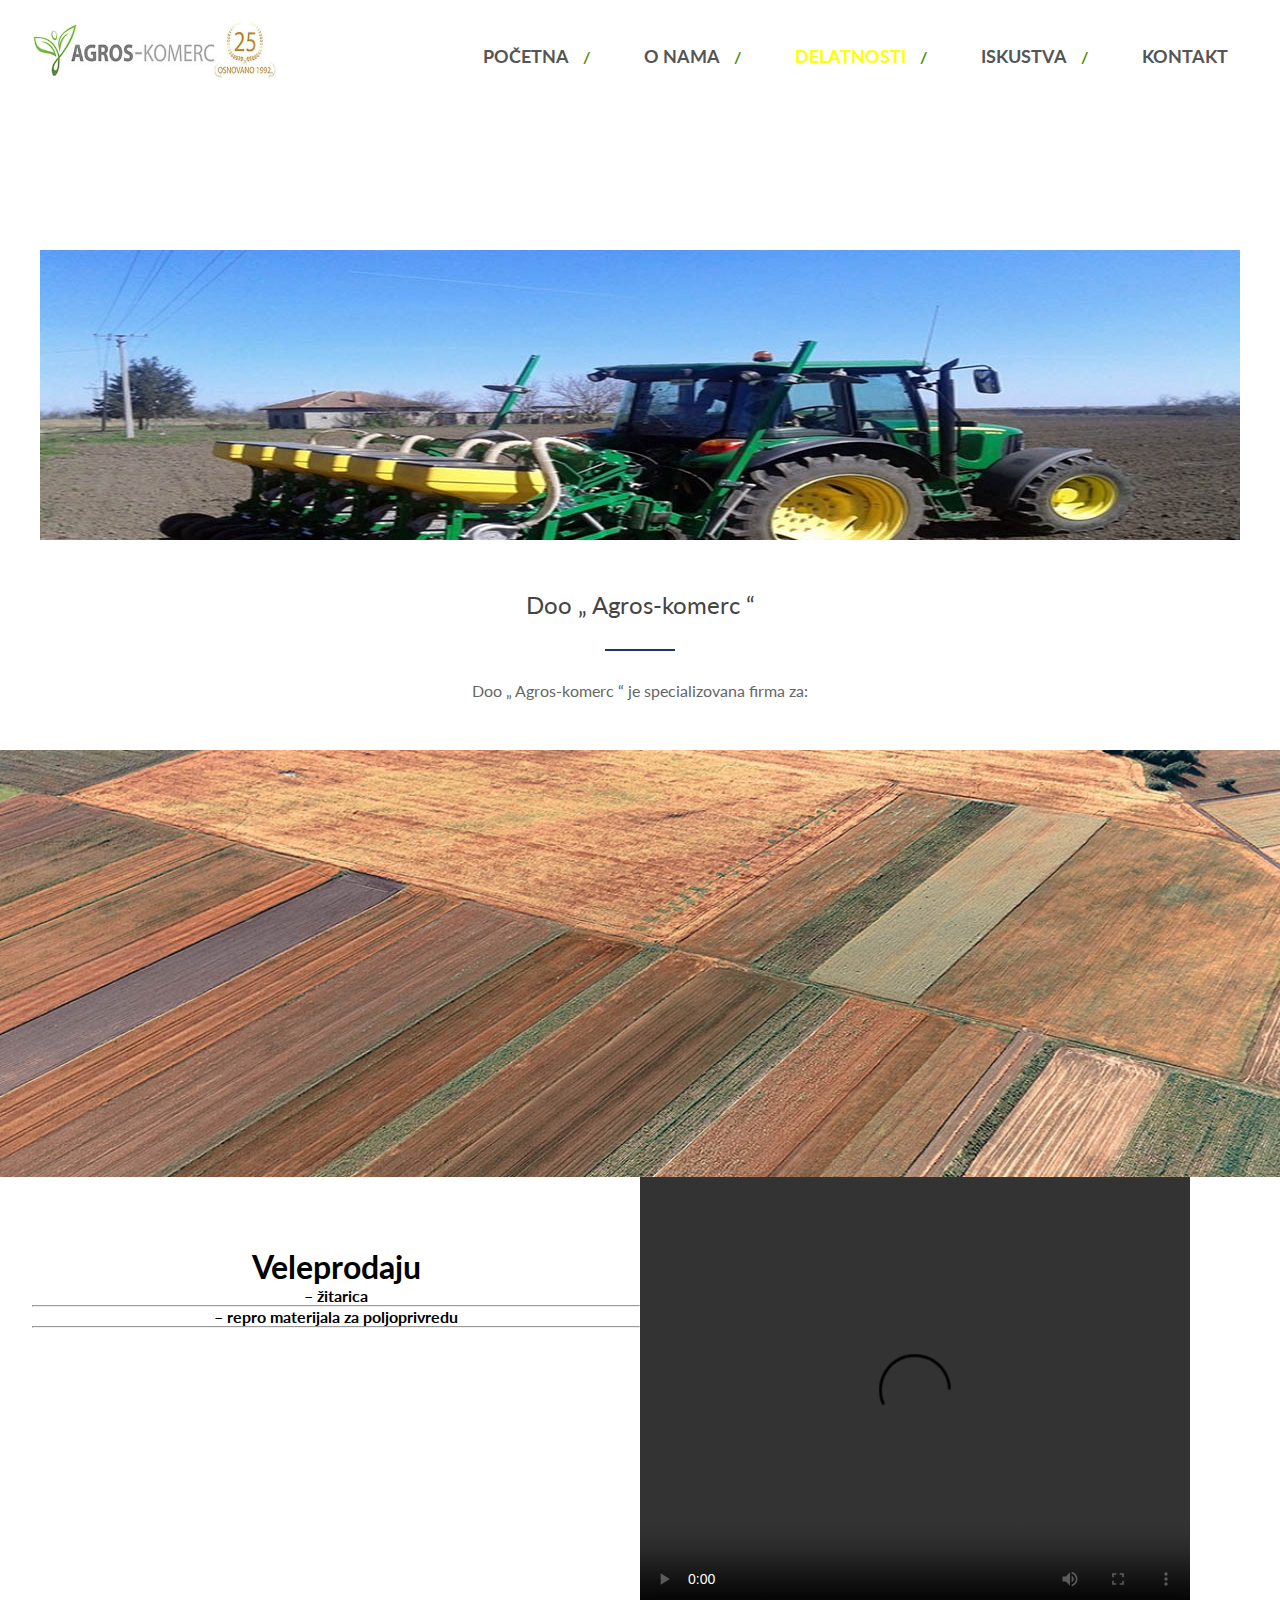
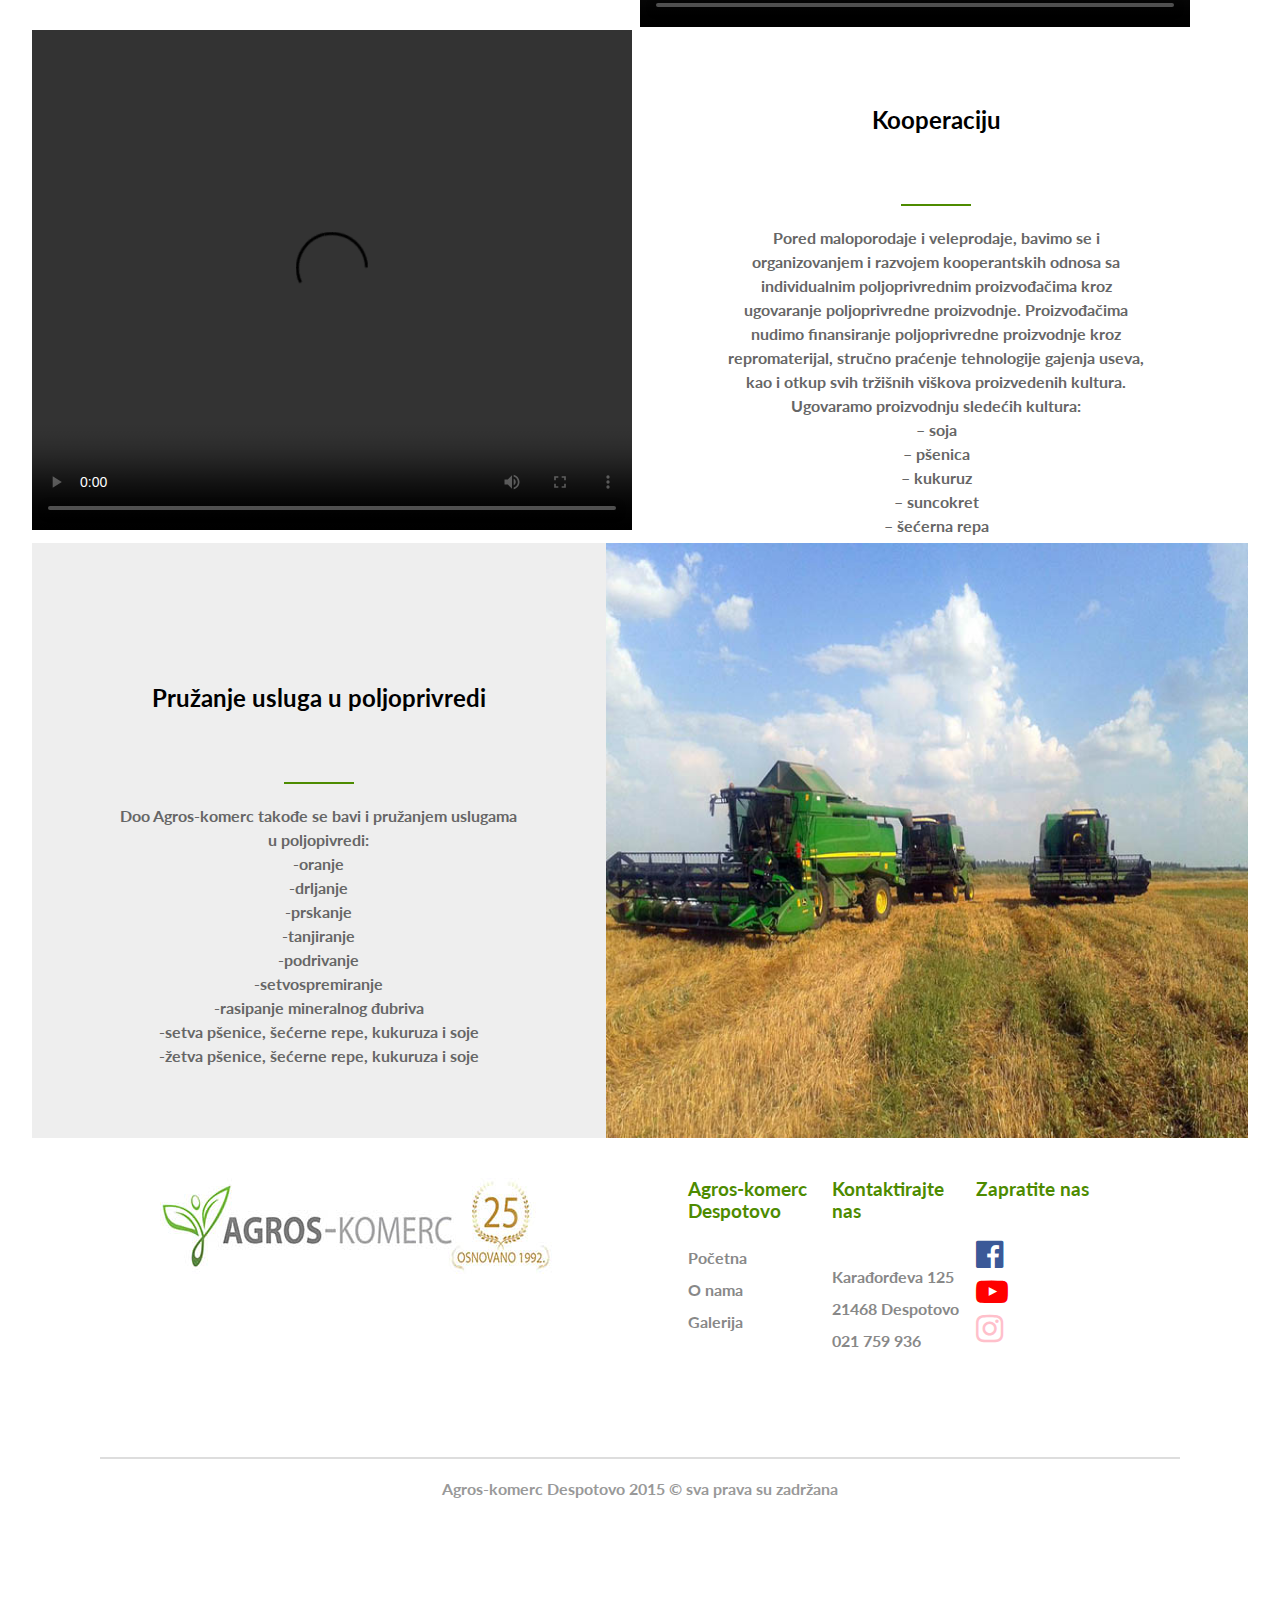
==== delatnost.html @ 93c8be32 "Add files via upload" ====
<!DOCTYPE html>
<html>
<head>
	
	<link rel="icon" type="image/x-icon" href="favicons/favicon.ico">
	<title>Agros-Komerc Delatnosti</title>
	<meta name="description" content="Društvo sa ograničenom odgovornošću „ Agros-komerc “ je poljoprivredno i trgovinsko preduzeće koje se bavi poljoprivrednom proizvodnjom i trgovinom na veliko i malo, kao i ugovaranjem i otkupom poljoprivrednih proizvoda. Sedište preduzeća je u Despotovu."/>
	<meta http-equiv="X-UA-Compatible" content="IE=edge">
	<meta name="keywords" content="Poljoprivredne usluge, poljoprivredna apoteka, poljoprivredna mehanizacija, otkup, prodaja, kooperacija, repromaterijal, savetovanja, veleprodaja, maloprodaja">
	<meta property="og:locale" content="sr_RS">
	<meta property="og:type" content="website">
	<meta property="og:title" content="Agros-Komerc">
	<meta property="og:description" content="Ako Vam je potrebna hrana mi Vam nudimo i kućnu dostavu">

	<link rel="apple-touch-icon" sizes="120x120" href="favicons/apple-icon-120x120.png">
    <link rel="icon" type="image/png" sizes="32x32" href="favicons/favicon-32x32.png">
    <link rel="icon" type="image/png" sizes="16x16" href="favicons/favicon-16x16.png">
    <link rel="manifest" href="favicons/manifest.json">
	
	<meta name="msapplication-TileColor" content="#ffffff">
	<meta name="msapplication-TileImage" content="/ms-icon-144x144.png">
	<meta name="theme-color" content="#ffffff">
	<meta property="og:url" content="https://dkljestan.github.io/osteriax/index.html">
	<meta property="og:site_name" content="Agros-Komerc">
	<meta name="og:image" content="https://dkljestan.github.io/osteriax/images/l1.jpg">
	<link href="css/font-awesome.min.css" rel="stylesheet">
 	<meta http-equiv="Content-Type" content="text/html; charset=utf-8" />













	<meta name="viewport" content="width=device-width, initial-scale=1">
	<link rel="stylesheet" type="text/css" href="css/default.css">
	<link rel="stylesheet" type="text/css" href="css/delatnost.css">
	<link href='https://fonts.googleapis.com/css?family=Lato' rel='stylesheet'>
	<link href='https://fonts.googleapis.com/css?family=Droid Serif' rel='stylesheet'>
	<link rel="stylesheet" href="https://cdnjs.cloudflare.com/ajax/libs/font-awesome/4.7.0/css/font-awesome.min.css">
</head>
<body>
	<header>
	 	<div class="wrapper">
	        <div class="logo">
	          <a href="naslovna.html">
	            <img src="images/l1.jpg" alt="logo">
	          </a>
	        </div>
	        
	        <span><i class="fa fa-bars bar fa-2x" aria-hidden="true"></i></span>

	        <nav class="menuu">
				<a href="index.html">POČETNA</a>
				<a href="onama.html">O NAMA</a>
				<a href="delatnost.html" class="active">DELATNOSTI</a>
				<a href="iskustva.html">ISKUSTVA</a>
				<a href="kontakt.html">KONTAKT</a>
	        </nav>
	       </div>
  	</header>

	<section class="one">
		<div class="wrapper">
			<div class="about">
				
			</div>
		</div>
	</section>

	<section class="three">
		<div class="wrapper">
			<div class="text">
				<h2>Doo „ Agros-komerc “</h2>
				<hr class="line">
				<p>Doo „ Agros-komerc “ je specializovana firma za:</p>
			</div>
		</div>
	</section>

	<section class="four">
			<div class="cover">
				<img src="images/njive.jpg" alt="">
			</div>
	</section>


	<section class="five">
		<div class="wrapper">
			<div class="box">
				<div class="box1">
					<h1>Veleprodaju</h1>
						<b> – žitarica<hr>
						– repro materijala za poljoprivredu<hr>
				</div>

				<div class="box2">
					<video width="550" height="450" controls>
						<source src="images/ag1.mp4" type="video/mp4">
						<source src="images/ag1.ogg" type="video/ogg">
					</video>

				</div>

			</div>
		</div>
	</section>



	<section class="six">
		<div class="wrapper">
			<div class="box">

				<div class="box2">
					<video width="600" height="500" controls> 
						<source src="images/ag2.mp4" type="video/mp4">
						<source src="images/ag2.ogg" type="video/ogg">
					</video>

				</div>

				<div class="box1">
						<h2>Kooperaciju</h2>
						<hr class="line">
						<p>Pored maloporodaje i veleprodaje, bavimo se i organizovanjem i razvojem kooperantskih odnosa sa individualnim poljoprivrednim proizvođačima kroz ugovaranje poljoprivredne proizvodnje.   

						Proizvođačima nudimo finansiranje poljoprivredne proizvodnje kroz repromaterijal, stručno praćenje tehnologije gajenja useva, kao i otkup svih tržišnih viškova proizvedenih kultura.

						Ugovaramo proizvodnju sledećih kultura:<br>
						– soja
						<br>– pšenica
						<br>– kukuruz
						<br>– suncokret
						<br>– šećerna repa</p>
				</div>
			</div>
		</div>
	</section>



	<section class="seven">
		<div class="wrapper">
			<div class="box">
				<div class="box1">
						<h2>Pružanje usluga u poljoprivredi</h2>
						<hr class="line">
						<p>Doo Agros-komerc takođe se bavi i pružanjem uslugama u poljopivredi:
							<br>-oranje
							<br>-drljanje
							<br>-prskanje
							<br>-tanjiranje
							<br>-podrivanje
							<br>-setvospremiranje
							<br>-rasipanje mineralnog đubriva
							<br>-setva pšenice, šećerne repe, kukuruza i soje
							<br>-žetva pšenice, šećerne repe, kukuruza i soje</p>
				</div>

				<div class="box2">
					<img src="images/usluge.jpg" alt="">
				</div>

			</div>
		</div>
	</section>


	<section class="eleven">
		<div class="wrapper1">
			<div class="float">
					<div class="logo">
						<img src="images/l1.jpg" alt="logo">
					</div>

					<div class="text">
						<h3>Zapratite nas</h3>
						<br>

						<a href="https://www.facebook.com/" target="_blank"><i class="fa fa-facebook-official fa-2x face" aria-hidden="true"></i></a>
						<a href="https://www.youtube.com/" target="_blank"><i class="fa fa-youtube-play fa-2x yt" aria-hidden="true"></i></a>
						<a href="https://www.instagram.com/" target="_blank"><i class="fa fa-instagram fa-2x insta" aria-hidden="true"></i>
						</a>
					</div>

					<div class="text">
						<h3>Kontaktirajte nas</h3>
						<br>
						<p>Karađorđeva 125</p>
						<p>21468 Despotovo</p>
						<p>021 759 936</p>
					</div>

					<div class="text">
						<h3>Agros-komerc Despotovo</h3>
						<a href="index.html">Početna</a>
						<a href="onama.html">O nama</a>
						<a href="galerija.html">Galerija</a>
					</div>
			</div>
		</div>
	</section>

	<footer>
		<div class="wrapper1">
			<hr>
		<p>Agros-komerc Despotovo 2015 © sva prava su zadržana</p>
		</div>
	</footer>
</body>
</html>
---- css/default.css ----
* {
  margin: 0;
  padding: 0;
  box-sizing: border-box;
}
.wrapper{
	max-width: 1440px;
	width: 95%;
	margin: 0 auto;
}
body {
  font-family: 'Lato', sans-serif;
}
img {
  max-width: 100%;
  display: block;
  height: auto;
}

header {
  background: white;
  overflow: hidden;
  padding: 20px 0;
}

header .logo {
  float: left;
  width: 250px;
  height: 50px;
}
header nav {
  float: right;
  margin-top: 25px;
}

header nav a {
  margin: 0 20px;
  font-size: 18px;
  color: #555;
  text-decoration: none;
  font-weight: 700;
  text-transform: uppercase;
}

header nav a:hover{
	transition: 0.5s ease;
	color: rgb(250, 236, 0);
}
header nav a::after{
	content: '  /  ';
	color: rgb(77, 139, 0);
	font-weight: bold;
	font-size: 16px;
	padding: 10px;
}
header nav a.active {
  color: yellow;
}
header nav a:last-child:after{
	content: none;
}

@media only screen and (max-width: 768px) {
  .header nav a {
    margin: 0 15px;
  }
}
@media only screen and (max-width: 576px) {
  header nav {
    float: none;
    text-align: center;
    clear: both;
  }
  header nav a {
    display: block;
    margin: 20px 0;
    text-align: center;
  }
  header nav a.active {
    padding-bottom: 7px;
    border-bottom: 1px solid #AAABD3;
  }
}
header  .menuu.isOpen {
  display: block;
}
header i{
  color: black;
  margin-right: 10px;
}

header  span {
  float: right;
  display: none;
}
@media (max-width: 900px){
  header  span{display: block;}
  header  nav {
  clear: both;
  float: none;
  display: none;
}
header  nav a{
  float: none;
  display: block;
  text-align: center;
  margin: 15px 0;
}
---- css/delatnost.css ----
.one{
	width: 100%;
	height: auto;
}
.one .about{
	background-image: url(../images/del.jpg);
	height: 50vh;
	background-position: center;
	background-attachment: fixed;
	background-repeat: no-repeat;
}

.one .text{
	position: relative;
	top: 30%;
}
.one .text h1{
	font-family: Lato-Bold, sans-serif;
	text-align: center;
	color: white;
	font-size: 60px;
}

}
.one .text p::selection{
	background-color: black;
	color: white;
}
@media only screen and (max-width: 768px){
		.one .about{
		background-image: url(../images/about.jpg);
		height: 60vh;
		background-position: top;
		background-attachment: fixed;
	}
}
@media only screen and (max-width: 576px){
		.one .about{
		background-image: url(../images/about.jpg);
		height: 60vh;
		background-position: top;
		background-attachment: fixed;
	}
	.wrapper{
		width: 100%;
	}
}


.three{
	width: 100%;
	height: auto;
}
.three .text{
	width: 50%;
	margin: 50px auto;
}
.three .text h2{
	font-weight: normal;
	color: #444;
	font-family: Lato, sans-serif;
	text-align: center;
}
.three .text .italic{
	font-family: Lato, sans-serif;
	font-style: italic;
	text-align: center;
	margin-top: 30px;
	color: #888;
}
.three .text .line{
	width: 70px;
	border: none;
	background-color: rgb(27, 52, 108);
	padding: 1px;
	margin: 30px auto;
}
.three .text p{
	font-family: Lato, sans-serif;
	margin-top: 30px;
	text-align: center;
	color: #666;
}
@media only screen and (max-width: 576px){
	.three .text{
		width: 70%;
		margin: 50px auto;
	}
}

.four{
	width: 100%;
	height: auto;
}
.four .cover{
	width: 100%;
	height: auto;
}
.four .cover img{
	width: 100%;
	height: auto;
}



.five{
	margin: 0;
	width: 100%;
	height: auto;
}
.five .box{
	display: flex;
}
.five .box .box1{
	width: 50%;
	margin: 70px 0;
	text-align: center;
}
.five .box .box1 p{
	margin: 0 auto;
	width: 70%;
	text-align: center;
	color: #666;
	line-height: 1.5em;
	font-family: Lato, sans-serif;
}
.five .box .box1 p::selection{
	background-color: black;
	color: white;
}
@media only screen and (max-width: 768px){
		.five .box{
		display: flex;
		flex-wrap: wrap;
	}
	.five .box .box1{
		text-align: center;
		width: 100%;
		margin: 70px 0;
		text-align: center;
	}
	.five .box .box2 {
		width: 100%;
		height: auto;
	} 	
}
@media only screen and (max-width: 576px){
		.five .box{
		display: flex;
		flex-wrap: wrap;
	}
	.five .box .box1{
		text-align: center;
		width: 100%;
		margin: 70px 0;
		text-align: center;
	}
	.five .box .box2 {
		width: 100%;
		height: auto;
	} 	
	.five .box .box1 p{
		margin: 0 auto;
		width: 80%;
		text-align: justify;
		color: #666;
		line-height: 1.5em;
	}
}






.six{
	margin: 0;
	width: 100%;
	height: auto;
}
.six .box{
	display: flex;
}
.six .box .box1{
	width: 50%;
	margin: 5px 0;
	text-align: center;
}
.six .box .box1 h2{
	margin: 70px;
	text-align: center;
	font-style: normal;
	font-family: Lato, sans-serif;
}
.six .box .box1 h2::selection{
	background-color: black;
	color: white;
}
.six .box .box1 .line{
	width: 70px;
	border: none;
	background-color: rgb(77, 139, 0);
	padding: 1px;
	margin: 20px auto;
}
.six .box .box1 p{
	margin: 0 auto;
	width: 70%;
	text-align: center;
	color: #666;
	line-height: 1.5em;
	font-family: Lato, sans-serif;
}
.six .box .box1 p::selection{
	background-color: black;
	color: white;
}
@media only screen and (max-width: 768px){
	.six .box{
		display: flex;
		flex-wrap: wrap;
	}
	.six .box .box1{
		text-align: center;
		width: 100%;
		margin: 70px 0;
		text-align: center;
	}
	.six .box .box2 {
		width: 100%;
		height: auto;
	} 	
}
@media only screen and (max-width: 576px){
	.six .box{
		display: flex;
		flex-wrap: wrap;
	}
	.six .box .box1{
		text-align: center;
		width: 100%;
		margin: 70px 0;
		text-align: center;
	}
	.six .box .box2 {
		width: 100%;
		height: auto;
	} 	
	.six .box .box1 p{
		margin: 0 auto;
		width: 80%;
		text-align: justify;
		color: #666;
		line-height: 1.5em;
	}
}








.seven{
	margin: 0;
	width: 100%;
	height: auto;
}
.seven .box{
	display: flex;
	background-color: #eee;
}
.seven .box .box1{
	width: 50%;
	margin: 70px 0;
	text-align: center;
}
.seven .box .box1 h2{
	margin: 70px;
	text-align: center;
	font-style: normal;
	font-family: Lato, sans-serif;
}
.seven .box .box1 h2::selection{
	background-color: black;
	color: white;
}
.seven .box .box1 .italic{
	font-style: italic;
	font-family: Lato, sans-serif;
	color: #888;
	text-align: center;
}
.seven .box .bo1 .italic::selection{
	background-color: black;
	color: white;
}
.seven .box .box1 .line{
	width: 70px;
	border: none;
	background-color: rgb(77, 139, 0);
	padding: 1px;
	margin: 20px auto;
}
.seven .box .box1 p{
	margin: 0 auto;
	width: 70%;
	text-align: center;
	color: #666;
	line-height: 1.5em;
	font-family: Lato, sans-serif;
}
.seven .box .box1 p::selection{
	background-color: black;
	color: white;
}
.seven .box .box1 .btn1{
	margin-top: 20px;
	padding: 10px;
	background-color: rgb(0,154,163);
	color: white;
	border: none;
}
.seven .box .box1 .btn1:hover{
	background-color: rgb(27, 52, 108);
	transition: 0.5s ease;
}
.seven .box .box1 .btn2{
	margin-top: 20px;
	padding: 10px;
	background-color: rgb(27, 52, 108);
	color: white;
	border: none;
}
.seven .box .box1 .btn2:hover{
	background-color: rgb(0,154,163);
	transition: 0.5s ease;
}
.seven .box .box2 img{
	width: 100%;
	height: 100%;
} 
@media only screen and (max-width: 768px){
	.seven .box{
		display: flex;
		flex-wrap: wrap;
	}
	.seven .box .box1{
		text-align: center;
		width: 100%;
		margin: 70px 0;
		text-align: center;
	}
	.seven .box .box2 {
		width: 100%;
		height: auto;
	} 	
	.seven .box .box2 img{
		width: 100%;
		height: 100%;
	}
}
@media only screen and (max-width: 576px){
	.seven .box{
		display: flex;
		flex-wrap: wrap;
	}
	.seven .box .box1{
		text-align: center;
		width: 100%;
		margin: 70px 0;
		text-align: center;
	}
	.seven .box .box2 {
		width: 100%;
		height: 100%;
	} 	
	.seven .box .box1 p{
		margin: 0 auto;
		width: 80%;
		text-align: justify;
		color: #666;
		line-height: 1.5em;
	}
}

.nine{
	margin: 0;
	width: 100%;
	height: auto;
}
.nine .box{
	display: flex;
	background-color: rgb(27, 52, 108);
}
.nine .box .box1{
	width: 50%;
	margin: 70px 0;
	text-align: center;
	color: white;
}
.nine .box .box1 h2{
	margin: 70px;
	text-align: center;
	font-style: normal;
	font-family: Lato, sans-serif;
}
.nine .box .box1 h2::selection{
	background-color: black;
	color: white;
}
.nine .box .box1 .italic{
	font-style: italic;
	font-family: Lato, sans-serif;
	color: #888;
	text-align: center;
	color: white;
}
.nine .box .bo1 .italic::selection{
	background-color: black;
	color: white;
}
.nine .box .box1 .line{
	width: 70px;
	border: none;
	background-color: rgb(0,154,163);
	padding: 1px;
	margin: 20px auto;
}
.nine .box .box1 p{
	margin: 0 auto;
	width: 70%;
	text-align: center;
	color: #666;
	line-height: 1.5em;
	font-family: Lato, sans-serif;
	color: white;
}
.nine .box .box1 p::selection{
	background-color: black;
	color: white;
}
.nine .box .box2 img{
	width: 100%;
	height: auto;
} 
@media only screen and (max-width: 768px){
	.nine .box{
		display: flex;
		flex-wrap: wrap;
	}
	.nine .box .box1{
		text-align: center;
		width: 100%;
		margin: 70px 0;
		text-align: center;
	}
	.nine .box .box2 {
		width: 100%;
		height: auto;
	} 	
}
@media only screen and (max-width: 576px){
	.nine .box{
		display: flex;
		flex-wrap: wrap;
	}
	.nine .box .box1{
		text-align: center;
		width: 100%;
		margin: 70px 0;
		text-align: center;
	}
	.nine .box .box2 {
		width: 100%;
		height: auto;
	} 	
	.nine .box .box1 p{
		margin: 0 auto;
		width: 80%;
		text-align: justify;
		color: #666;
		line-height: 1.5em;
	}
}


.eleven{
	width: 100%;
	height: auto;
	padding: 40px;
}
.eleven .wrapper1{
	max-width: 1200px;
	width: 80%;
	margin: 0 auto;
}
.eleven .float{
	width: 100%;
	height: auto;

}
.eleven .float .logo{
	width: 55%;
	float: left;
}
.eleven .float .text{
	width: 15%;
	float: right;
}
.eleven .float .text h3{
	color: rgb(77, 139, 0); 
	font-family: Lato, sans-serif;
	font-style: normal;
	margin-bottom: 20px;
}
.eleven .float .text a{
	display: block;
	color: #888;
	text-decoration: none;
	line-height: 2em;
	font-family: Lato, sans-serif;
}
.eleven .float .text a .face{
	color: #3B5998;
}
.eleven .float .text a .yt{
	color: red;
}
.eleven .float .text a .insta{
	color: pink;
}
.eleven .float .text p{
	display: block;
	color: #888;
	line-height: 2em;
	font-family: Lato, sans-serif;
}
footer{
	width: 100%;
	height: auto;
	clear: both;
	padding: 100px;
}
footer hr{
	border: 0.5px solid #ddd;
}
footer p{
	text-align: center;
	color: #999;
	margin-top: 20px;
}
@media only screen and (max-width: 768px){
	footer{
		padding: 60px;
	}
}
@media only screen and (max-width: 576px){
	footer{
		padding: 30px;
	}
}
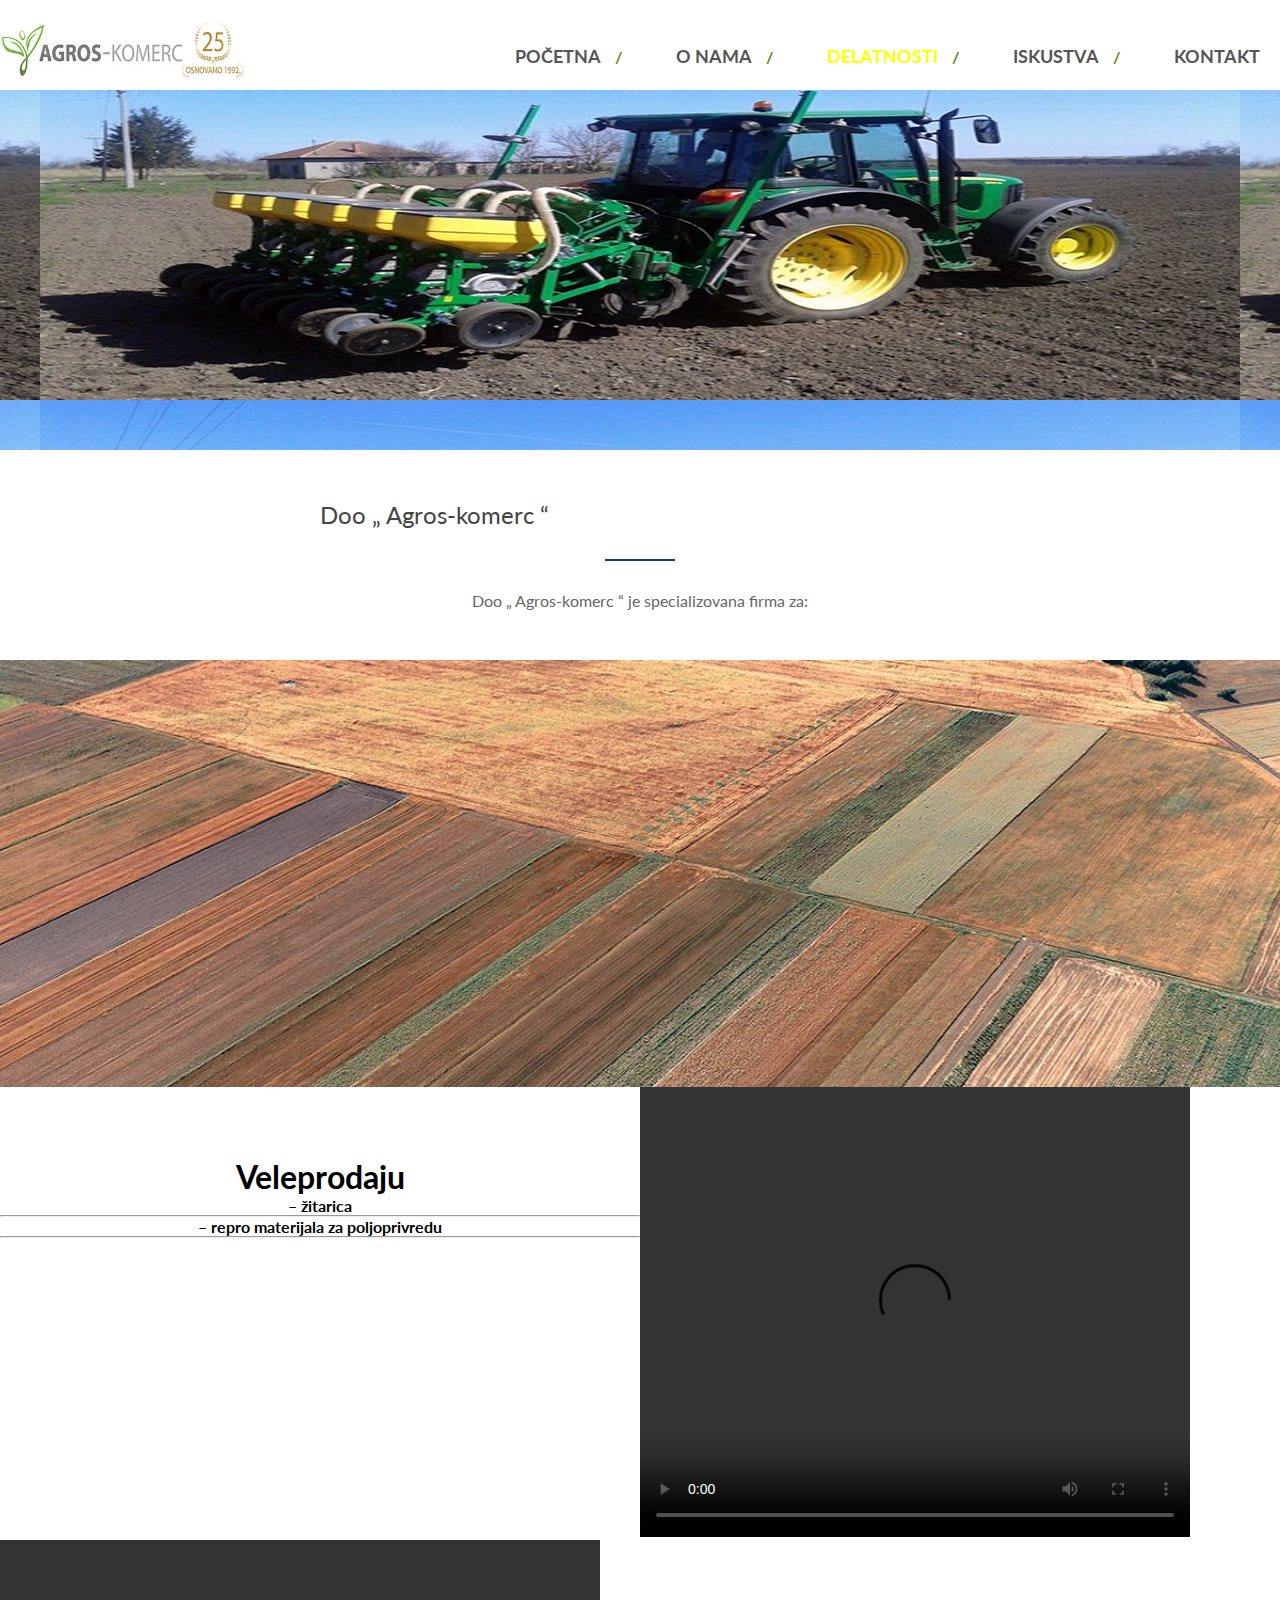
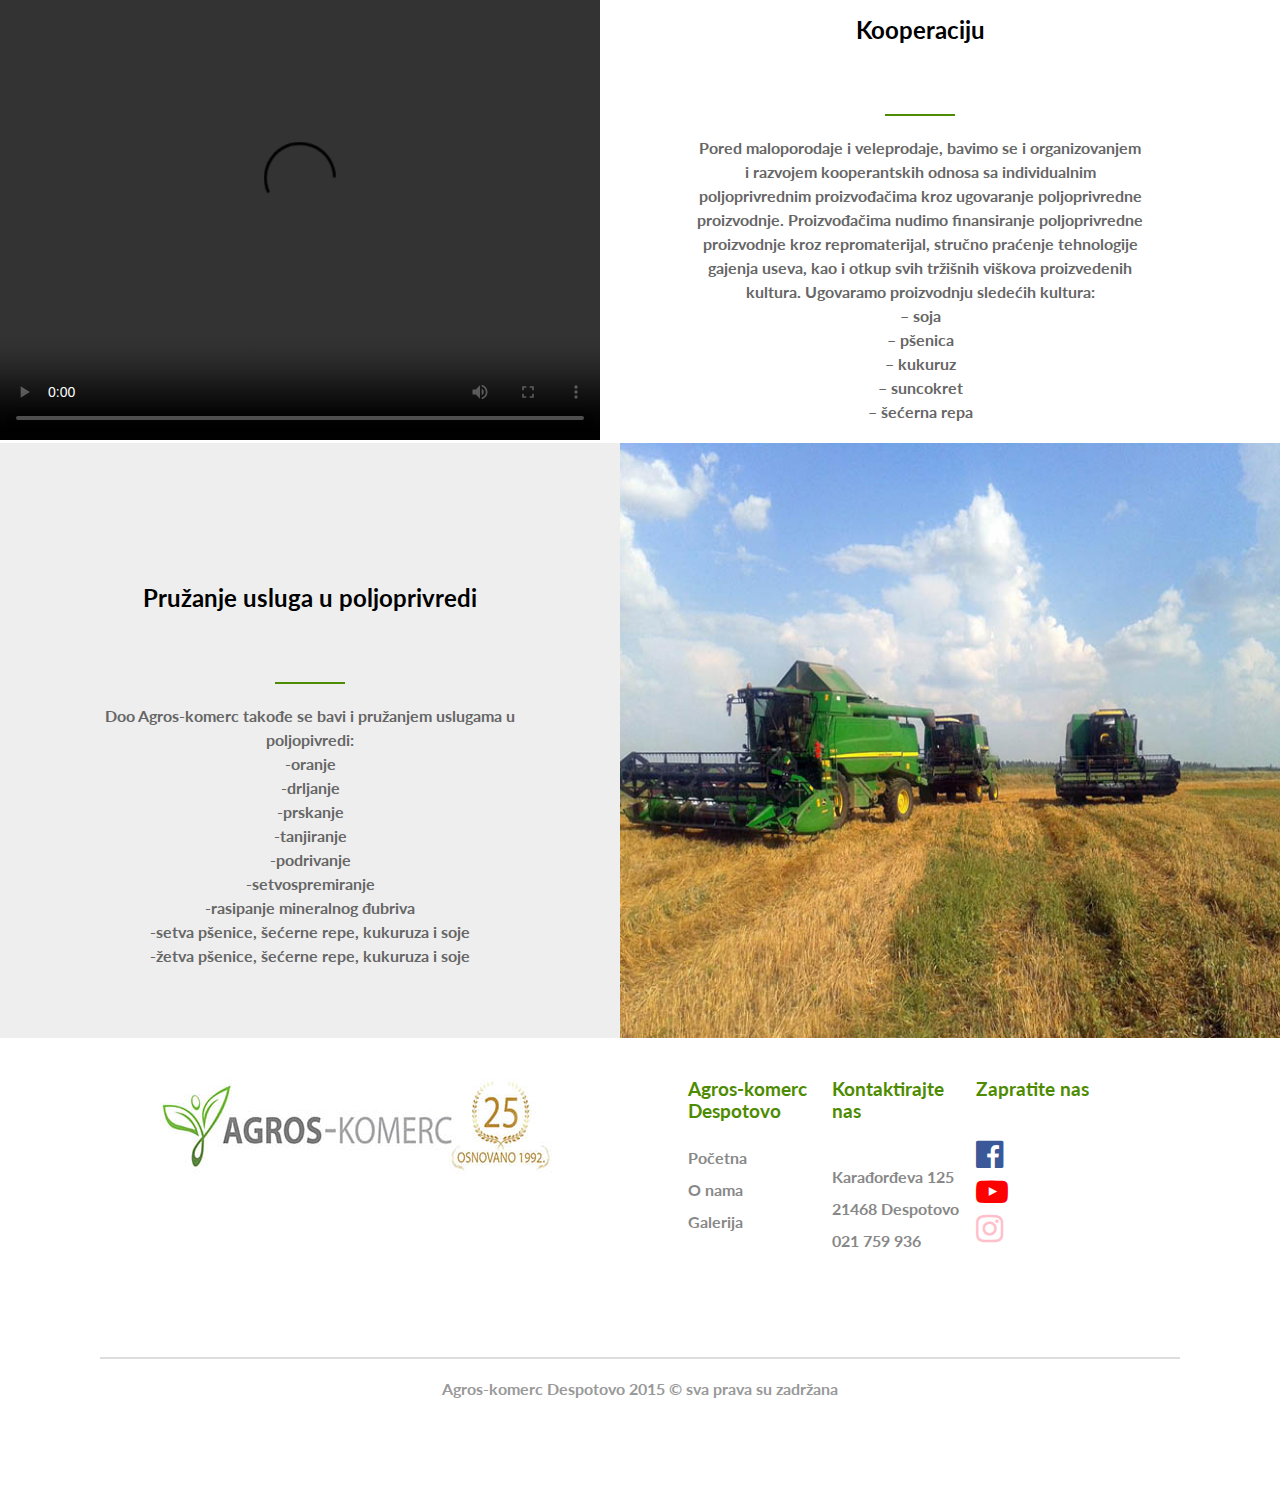
==== commit d6494862: "Update delatnost.html" ====
--- a/delatnost.html
+++ b/delatnost.html
@@ -1,43 +1,27 @@
 <!DOCTYPE html>
 <html>
 <head>
-	
-	<link rel="icon" type="image/x-icon" href="favicons/favicon.ico">
-	<title>Agros-Komerc Delatnosti</title>
-	<meta name="description" content="Društvo sa ograničenom odgovornošću „ Agros-komerc “ je poljoprivredno i trgovinsko preduzeće koje se bavi poljoprivrednom proizvodnjom i trgovinom na veliko i malo, kao i ugovaranjem i otkupom poljoprivrednih proizvoda. Sedište preduzeća je u Despotovu."/>
+	<link rel="icon" type="image/x-icon" href="favicons/favicon.png">
+	<title>Poljoprivredno preduzece Agro Komerc Pocetna</title>
+	<meta name="description" content="Poljoprivredno preduzece „ Agros-komerc “ je poljoprivredno i trgovinsko preduzeće koje se bavi otkupom, prodajom, kooperacijom, veleprodajom i maloprodajom. Sediste se nalazi u Despotovu"/>
 	<meta http-equiv="X-UA-Compatible" content="IE=edge">
-	<meta name="keywords" content="Poljoprivredne usluge, poljoprivredna apoteka, poljoprivredna mehanizacija, otkup, prodaja, kooperacija, repromaterijal, savetovanja, veleprodaja, maloprodaja">
+	<meta name="keywords" content="Agro,Komerc, Poljoprivredno preduzece,Poljoprivredne usluge, poljoprivredna apoteka, poljoprivredna mehanizacija, otkupom, prodajom, kooperacijom, repromaterijal, savetovanja, veleprodajom, maloprodajom, Despotovo">
 	<meta property="og:locale" content="sr_RS">
 	<meta property="og:type" content="website">
 	<meta property="og:title" content="Agros-Komerc">
-	<meta property="og:description" content="Ako Vam je potrebna hrana mi Vam nudimo i kućnu dostavu">
-
+	<meta property="og:description" content="Ako su vam potrebne poljoprvivredne usluge, mehanizacija, otkup, prodaja tu smo za Vas poljoprivredno preduzece Agro Komerc">
 	<link rel="apple-touch-icon" sizes="120x120" href="favicons/apple-icon-120x120.png">
-    <link rel="icon" type="image/png" sizes="32x32" href="favicons/favicon-32x32.png">
-    <link rel="icon" type="image/png" sizes="16x16" href="favicons/favicon-16x16.png">
-    <link rel="manifest" href="favicons/manifest.json">
-	
+    	<link rel="icon" type="image/png" sizes="32x32" href="favicons/favicon-32x32.png">
+    	<link rel="icon" type="image/png" sizes="16x16" href="favicons/favicon-16x16.png">
+    	<link rel="manifest" href="favicons/manifest.json">
 	<meta name="msapplication-TileColor" content="#ffffff">
 	<meta name="msapplication-TileImage" content="/ms-icon-144x144.png">
 	<meta name="theme-color" content="#ffffff">
-	<meta property="og:url" content="https://dkljestan.github.io/osteriax/index.html">
-	<meta property="og:site_name" content="Agros-Komerc">
-	<meta name="og:image" content="https://dkljestan.github.io/osteriax/images/l1.jpg">
+	<meta property="og:url" content="https://petar9775.github.io/osteriax/index.html">
+	<meta property="og:site_name" content="Agros Komerc">
+	<meta name="og:image" content="https://petar9775.github.io/osteriax/images/l1.jpg">
 	<link href="css/font-awesome.min.css" rel="stylesheet">
  	<meta http-equiv="Content-Type" content="text/html; charset=utf-8" />
-
-
-
-
-
-
-
-
-
-
-
-
-
 	<meta name="viewport" content="width=device-width, initial-scale=1">
 	<link rel="stylesheet" type="text/css" href="css/default.css">
 	<link rel="stylesheet" type="text/css" href="css/delatnost.css">
@@ -69,10 +53,19 @@
 	<section class="one">
 		<div class="wrapper">
 			<div class="about">
+			</div>
+		</div>
+	</section>
+	
+	<!--
+	<section class="one">
+		<div class="wrapper">
+			<div class="about">
 				
 			</div>
 		</div>
 	</section>
+	-->
 
 	<section class="three">
 		<div class="wrapper">
@@ -89,8 +82,6 @@
 				<img src="images/njive.jpg" alt="">
 			</div>
 	</section>
-
-
 	<section class="five">
 		<div class="wrapper">
 			<div class="box">
@@ -111,9 +102,6 @@
 			</div>
 		</div>
 	</section>
-
-
-
 	<section class="six">
 		<div class="wrapper">
 			<div class="box">
@@ -143,9 +131,6 @@
 			</div>
 		</div>
 	</section>
-
-
-
 	<section class="seven">
 		<div class="wrapper">
 			<div class="box">
@@ -171,8 +156,6 @@
 			</div>
 		</div>
 	</section>
-
-
 	<section class="eleven">
 		<div class="wrapper1">
 			<div class="float">
@@ -207,12 +190,22 @@
 			</div>
 		</div>
 	</section>
-
 	<footer>
 		<div class="wrapper1">
 			<hr>
 		<p>Agros-komerc Despotovo 2015 © sva prava su zadržana</p>
 		</div>
 	</footer>
+		<script src="js/script.js"></script>
+		<!-- Global site tag (gtag.js) - Google Analytics -->
+<script async src="https://www.googletagmanager.com/gtag/js?id=UA-118593699-1"></script>
+<script>
+  window.dataLayer = window.dataLayer || [];
+  function gtag(){dataLayer.push(arguments);}
+  gtag('js', new Date());
+
+  gtag('config', 'UA-118593699-1');
+</script>
+
 </body>
-</html>+</html>
--- a/css/default.css
+++ b/css/default.css
@@ -1,136 +1 @@
-
-* {
-  margin: 0;
-  padding: 0;
-  box-sizing: border-box;
-}
-.wrapper{
-	max-width: 1440px;
-	width: 95%;
-	margin: 0 auto;
-}
-body {
-  font-family: 'Lato', sans-serif;
-}
-img {
-  max-width: 100%;
-  display: block;
-  height: auto;
-}
-
-header {
-  background: white;
-  overflow: hidden;
-  padding: 20px 0;
-}
-
-header .logo {
-  float: left;
-  width: 250px;
-  height: 50px;
-}
-header nav {
-  float: right;
-  margin-top: 25px;
-}
-
-header nav a {
-  margin: 0 20px;
-  font-size: 18px;
-  color: #555;
-  text-decoration: none;
-  font-weight: 700;
-  text-transform: uppercase;
-}
-
-header nav a:hover{
-	transition: 0.5s ease;
-	color: rgb(250, 236, 0);
-}
-header nav a::after{
-	content: '  /  ';
-	color: rgb(77, 139, 0);
-	font-weight: bold;
-	font-size: 16px;
-	padding: 10px;
-}
-header nav a.active {
-  color: yellow;
-}
-header nav a:last-child:after{
-	content: none;
-}
-
-@media only screen and (max-width: 768px) {
-  .header nav a {
-    margin: 0 15px;
-  }
-}
-@media only screen and (max-width: 576px) {
-  header nav {
-    float: none;
-    text-align: center;
-    clear: both;
-  }
-  header nav a {
-    display: block;
-    margin: 20px 0;
-    text-align: center;
-  }
-  header nav a.active {
-    padding-bottom: 7px;
-    border-bottom: 1px solid #AAABD3;
-  }
-}
-header  .menuu.isOpen {
-  display: block;
-}
-header i{
-  color: black;
-  margin-right: 10px;
-}
-
-header  span {
-  float: right;
-  display: none;
-}
-@media (max-width: 900px){
-  header  span{display: block;}
-  header  nav {
-  clear: both;
-  float: none;
-  display: none;
-}
-header  nav a{
-  float: none;
-  display: block;
-  text-align: center;
-  margin: 15px 0;
-}
-
-
-
-
-
-
-
-
-
-
-
-
-
-
-
-
-
-
-
-
-
-
-
-
-
-
-
+header .menuu.isOpen,img{display:block}*{margin:0;padding:0;box-sizing:border-box}.wrapper{max-width:1440px;width:95%;margin:0 auto}body{font-family:Lato,sans-serif}img{max-width:100%;height:auto}header{background:#fff;overflow:hidden;padding:20px 0}header .logo{float:left;width:250px;height:50px}header nav{float:right;margin-top:25px}header nav a{margin:0 20px;font-size:18px;color:#555;text-decoration:none;font-weight:700;text-transform:uppercase}header nav a:hover{transition:.5s ease;color:#faec00}header nav a::after{content:'  /  ';color:#4d8b00;font-weight:700;font-size:16px;padding:10px}header nav a.active{color:#ff0}header nav a:last-child:after{content:none}@media only screen and (max-width:768px){.header nav a{margin:0 15px}}@media only screen and (max-width:576px){header nav{float:none;text-align:center;clear:both}header nav a{display:block;margin:20px 0;text-align:center}header nav a.active{padding-bottom:7px;border-bottom:1px solid #AAABD3}}header i{color:#000;margin-right:10px}header span{float:right;display:none}@media (max-width:900px){header nav a,header span{display:block}header nav{clear:both;float:none;display:none}header nav a{float:none;text-align:center;margin:15px 0}}
--- a/css/delatnost.css
+++ b/css/delatnost.css
@@ -1,564 +1 @@
-.one{
-	width: 100%;
-	height: auto;
-}
-.one .about{
-	background-image: url(../images/del.jpg);
-	height: 50vh;
-	background-position: center;
-	background-attachment: fixed;
-	background-repeat: no-repeat;
-}
-
-.one .text{
-	position: relative;
-	top: 30%;
-}
-.one .text h1{
-	font-family: Lato-Bold, sans-serif;
-	text-align: center;
-	color: white;
-	font-size: 60px;
-}
-
-}
-.one .text p::selection{
-	background-color: black;
-	color: white;
-}
-@media only screen and (max-width: 768px){
-		.one .about{
-		background-image: url(../images/about.jpg);
-		height: 60vh;
-		background-position: top;
-		background-attachment: fixed;
-	}
-}
-@media only screen and (max-width: 576px){
-		.one .about{
-		background-image: url(../images/about.jpg);
-		height: 60vh;
-		background-position: top;
-		background-attachment: fixed;
-	}
-	.wrapper{
-		width: 100%;
-	}
-}
-
-
-.three{
-	width: 100%;
-	height: auto;
-}
-.three .text{
-	width: 50%;
-	margin: 50px auto;
-}
-.three .text h2{
-	font-weight: normal;
-	color: #444;
-	font-family: Lato, sans-serif;
-	text-align: center;
-}
-.three .text .italic{
-	font-family: Lato, sans-serif;
-	font-style: italic;
-	text-align: center;
-	margin-top: 30px;
-	color: #888;
-}
-.three .text .line{
-	width: 70px;
-	border: none;
-	background-color: rgb(27, 52, 108);
-	padding: 1px;
-	margin: 30px auto;
-}
-.three .text p{
-	font-family: Lato, sans-serif;
-	margin-top: 30px;
-	text-align: center;
-	color: #666;
-}
-@media only screen and (max-width: 576px){
-	.three .text{
-		width: 70%;
-		margin: 50px auto;
-	}
-}
-
-.four{
-	width: 100%;
-	height: auto;
-}
-.four .cover{
-	width: 100%;
-	height: auto;
-}
-.four .cover img{
-	width: 100%;
-	height: auto;
-}
-
-
-
-.five{
-	margin: 0;
-	width: 100%;
-	height: auto;
-}
-.five .box{
-	display: flex;
-}
-.five .box .box1{
-	width: 50%;
-	margin: 70px 0;
-	text-align: center;
-}
-.five .box .box1 p{
-	margin: 0 auto;
-	width: 70%;
-	text-align: center;
-	color: #666;
-	line-height: 1.5em;
-	font-family: Lato, sans-serif;
-}
-.five .box .box1 p::selection{
-	background-color: black;
-	color: white;
-}
-@media only screen and (max-width: 768px){
-		.five .box{
-		display: flex;
-		flex-wrap: wrap;
-	}
-	.five .box .box1{
-		text-align: center;
-		width: 100%;
-		margin: 70px 0;
-		text-align: center;
-	}
-	.five .box .box2 {
-		width: 100%;
-		height: auto;
-	} 	
-}
-@media only screen and (max-width: 576px){
-		.five .box{
-		display: flex;
-		flex-wrap: wrap;
-	}
-	.five .box .box1{
-		text-align: center;
-		width: 100%;
-		margin: 70px 0;
-		text-align: center;
-	}
-	.five .box .box2 {
-		width: 100%;
-		height: auto;
-	} 	
-	.five .box .box1 p{
-		margin: 0 auto;
-		width: 80%;
-		text-align: justify;
-		color: #666;
-		line-height: 1.5em;
-	}
-}
-
-
-
-
-
-
-.six{
-	margin: 0;
-	width: 100%;
-	height: auto;
-}
-.six .box{
-	display: flex;
-}
-.six .box .box1{
-	width: 50%;
-	margin: 5px 0;
-	text-align: center;
-}
-.six .box .box1 h2{
-	margin: 70px;
-	text-align: center;
-	font-style: normal;
-	font-family: Lato, sans-serif;
-}
-.six .box .box1 h2::selection{
-	background-color: black;
-	color: white;
-}
-.six .box .box1 .line{
-	width: 70px;
-	border: none;
-	background-color: rgb(77, 139, 0);
-	padding: 1px;
-	margin: 20px auto;
-}
-.six .box .box1 p{
-	margin: 0 auto;
-	width: 70%;
-	text-align: center;
-	color: #666;
-	line-height: 1.5em;
-	font-family: Lato, sans-serif;
-}
-.six .box .box1 p::selection{
-	background-color: black;
-	color: white;
-}
-@media only screen and (max-width: 768px){
-	.six .box{
-		display: flex;
-		flex-wrap: wrap;
-	}
-	.six .box .box1{
-		text-align: center;
-		width: 100%;
-		margin: 70px 0;
-		text-align: center;
-	}
-	.six .box .box2 {
-		width: 100%;
-		height: auto;
-	} 	
-}
-@media only screen and (max-width: 576px){
-	.six .box{
-		display: flex;
-		flex-wrap: wrap;
-	}
-	.six .box .box1{
-		text-align: center;
-		width: 100%;
-		margin: 70px 0;
-		text-align: center;
-	}
-	.six .box .box2 {
-		width: 100%;
-		height: auto;
-	} 	
-	.six .box .box1 p{
-		margin: 0 auto;
-		width: 80%;
-		text-align: justify;
-		color: #666;
-		line-height: 1.5em;
-	}
-}
-
-
-
-
-
-
-
-
-.seven{
-	margin: 0;
-	width: 100%;
-	height: auto;
-}
-.seven .box{
-	display: flex;
-	background-color: #eee;
-}
-.seven .box .box1{
-	width: 50%;
-	margin: 70px 0;
-	text-align: center;
-}
-.seven .box .box1 h2{
-	margin: 70px;
-	text-align: center;
-	font-style: normal;
-	font-family: Lato, sans-serif;
-}
-.seven .box .box1 h2::selection{
-	background-color: black;
-	color: white;
-}
-.seven .box .box1 .italic{
-	font-style: italic;
-	font-family: Lato, sans-serif;
-	color: #888;
-	text-align: center;
-}
-.seven .box .bo1 .italic::selection{
-	background-color: black;
-	color: white;
-}
-.seven .box .box1 .line{
-	width: 70px;
-	border: none;
-	background-color: rgb(77, 139, 0);
-	padding: 1px;
-	margin: 20px auto;
-}
-.seven .box .box1 p{
-	margin: 0 auto;
-	width: 70%;
-	text-align: center;
-	color: #666;
-	line-height: 1.5em;
-	font-family: Lato, sans-serif;
-}
-.seven .box .box1 p::selection{
-	background-color: black;
-	color: white;
-}
-.seven .box .box1 .btn1{
-	margin-top: 20px;
-	padding: 10px;
-	background-color: rgb(0,154,163);
-	color: white;
-	border: none;
-}
-.seven .box .box1 .btn1:hover{
-	background-color: rgb(27, 52, 108);
-	transition: 0.5s ease;
-}
-.seven .box .box1 .btn2{
-	margin-top: 20px;
-	padding: 10px;
-	background-color: rgb(27, 52, 108);
-	color: white;
-	border: none;
-}
-.seven .box .box1 .btn2:hover{
-	background-color: rgb(0,154,163);
-	transition: 0.5s ease;
-}
-.seven .box .box2 img{
-	width: 100%;
-	height: 100%;
-} 
-@media only screen and (max-width: 768px){
-	.seven .box{
-		display: flex;
-		flex-wrap: wrap;
-	}
-	.seven .box .box1{
-		text-align: center;
-		width: 100%;
-		margin: 70px 0;
-		text-align: center;
-	}
-	.seven .box .box2 {
-		width: 100%;
-		height: auto;
-	} 	
-	.seven .box .box2 img{
-		width: 100%;
-		height: 100%;
-	}
-}
-@media only screen and (max-width: 576px){
-	.seven .box{
-		display: flex;
-		flex-wrap: wrap;
-	}
-	.seven .box .box1{
-		text-align: center;
-		width: 100%;
-		margin: 70px 0;
-		text-align: center;
-	}
-	.seven .box .box2 {
-		width: 100%;
-		height: 100%;
-	} 	
-	.seven .box .box1 p{
-		margin: 0 auto;
-		width: 80%;
-		text-align: justify;
-		color: #666;
-		line-height: 1.5em;
-	}
-}
-
-.nine{
-	margin: 0;
-	width: 100%;
-	height: auto;
-}
-.nine .box{
-	display: flex;
-	background-color: rgb(27, 52, 108);
-}
-.nine .box .box1{
-	width: 50%;
-	margin: 70px 0;
-	text-align: center;
-	color: white;
-}
-.nine .box .box1 h2{
-	margin: 70px;
-	text-align: center;
-	font-style: normal;
-	font-family: Lato, sans-serif;
-}
-.nine .box .box1 h2::selection{
-	background-color: black;
-	color: white;
-}
-.nine .box .box1 .italic{
-	font-style: italic;
-	font-family: Lato, sans-serif;
-	color: #888;
-	text-align: center;
-	color: white;
-}
-.nine .box .bo1 .italic::selection{
-	background-color: black;
-	color: white;
-}
-.nine .box .box1 .line{
-	width: 70px;
-	border: none;
-	background-color: rgb(0,154,163);
-	padding: 1px;
-	margin: 20px auto;
-}
-.nine .box .box1 p{
-	margin: 0 auto;
-	width: 70%;
-	text-align: center;
-	color: #666;
-	line-height: 1.5em;
-	font-family: Lato, sans-serif;
-	color: white;
-}
-.nine .box .box1 p::selection{
-	background-color: black;
-	color: white;
-}
-.nine .box .box2 img{
-	width: 100%;
-	height: auto;
-} 
-@media only screen and (max-width: 768px){
-	.nine .box{
-		display: flex;
-		flex-wrap: wrap;
-	}
-	.nine .box .box1{
-		text-align: center;
-		width: 100%;
-		margin: 70px 0;
-		text-align: center;
-	}
-	.nine .box .box2 {
-		width: 100%;
-		height: auto;
-	} 	
-}
-@media only screen and (max-width: 576px){
-	.nine .box{
-		display: flex;
-		flex-wrap: wrap;
-	}
-	.nine .box .box1{
-		text-align: center;
-		width: 100%;
-		margin: 70px 0;
-		text-align: center;
-	}
-	.nine .box .box2 {
-		width: 100%;
-		height: auto;
-	} 	
-	.nine .box .box1 p{
-		margin: 0 auto;
-		width: 80%;
-		text-align: justify;
-		color: #666;
-		line-height: 1.5em;
-	}
-}
-
-
-.eleven{
-	width: 100%;
-	height: auto;
-	padding: 40px;
-}
-.eleven .wrapper1{
-	max-width: 1200px;
-	width: 80%;
-	margin: 0 auto;
-}
-.eleven .float{
-	width: 100%;
-	height: auto;
-
-}
-.eleven .float .logo{
-	width: 55%;
-	float: left;
-}
-.eleven .float .text{
-	width: 15%;
-	float: right;
-}
-.eleven .float .text h3{
-	color: rgb(77, 139, 0); 
-	font-family: Lato, sans-serif;
-	font-style: normal;
-	margin-bottom: 20px;
-}
-.eleven .float .text a{
-	display: block;
-	color: #888;
-	text-decoration: none;
-	line-height: 2em;
-	font-family: Lato, sans-serif;
-}
-.eleven .float .text a .face{
-	color: #3B5998;
-}
-.eleven .float .text a .yt{
-	color: red;
-}
-.eleven .float .text a .insta{
-	color: pink;
-}
-.eleven .float .text p{
-	display: block;
-	color: #888;
-	line-height: 2em;
-	font-family: Lato, sans-serif;
-}
-footer{
-	width: 100%;
-	height: auto;
-	clear: both;
-	padding: 100px;
-}
-footer hr{
-	border: 0.5px solid #ddd;
-}
-footer p{
-	text-align: center;
-	color: #999;
-	margin-top: 20px;
-}
-@media only screen and (max-width: 768px){
-	footer{
-		padding: 60px;
-	}
-}
-@media only screen and (max-width: 576px){
-	footer{
-		padding: 30px;
-	}
-}
-
+.five .box,.nine .box,.seven .box,.six .box{display:flex}.one{height:auto}.one .about{background-image:url(../images/del.jpg);height:40vh;background-position:top;background-attachment:fixed}.wrapper{width:100%}.three{width:100%;height:auto}.three .text{width:50%;margin:50px auto}.three .text h2{font-weight:400;color:#444}.three .text .italic{font-style:italic;margin-top:30px;color:#888}.five .box .box1 p,.three .text p{text-align:center;color:#666;font-family:Lato,sans-serif}.three .text .line{width:70px;border:none;background-color:#1b346c;padding:1px;margin:30px auto}.three .text p{margin-top:30px}@media only screen and (max-width:576px){.three .text{width:70%;margin:50px auto}}.five,.four,.four .cover,.four .cover img{width:100%;height:auto}.five{margin:0}.five .box .box1{width:50%;margin:70px 0;text-align:center}.five .box .box1 p{margin:0 auto;width:70%;line-height:1.5em}.five .box .box1 p::selection{background-color:#000;color:#fff}@media only screen and (max-width:768px){.five .box{display:flex;flex-wrap:wrap}.five .box .box1{width:100%;margin:70px 0;text-align:center}.five .box .box2{width:100%}.five .box .box2 video{width:100%;height:auto}}@media only screen and (max-width:576px){.five .box{display:flex;flex-wrap:wrap}.five .box .box1{width:100%;margin:70px 0;text-align:center}.five .box .box2{width:100%;height:auto}.five .box .box2 video{width:100%;height:auto}.five .box .box1 p{margin:0 auto;width:80%;text-align:justify;color:#666;line-height:1.5em}}.six{margin:0;width:100%;height:auto}.six .box .box1{width:50%;margin:5px 0;text-align:center}.six .box .box1 h2{margin:70px;text-align:center;font-style:normal;font-family:Lato,sans-serif}.six .box .box1 h2::selection{background-color:#000;color:#fff}.six .box .box1 .line{width:70px;border:none;background-color:#4d8b00;padding:1px;margin:20px auto}.six .box .box1 p{margin:0 auto;width:70%;text-align:center;color:#666;line-height:1.5em;font-family:Lato,sans-serif}.six .box .box1 p::selection{background-color:#000;color:#fff}@media only screen and (max-width:768px){.six .box{display:flex;flex-wrap:wrap}.six .box .box1{width:100%;margin:70px 0;text-align:center}.six .box .box2{width:100%;height:auto}.six .box .box2 video{width:100%;height:auto}}@media only screen and (max-width:576px){.six .box{display:flex;flex-wrap:wrap}.six .box .box1{width:100%;margin:70px 0;text-align:center}.six .box .box2{width:100%;height:auto}.six .box .box2 video{width:100%;height:auto}.six .box .box1 p{margin:0 auto;width:80%;text-align:justify;color:#666;line-height:1.5em}}.seven{margin:0;width:100%;height:auto}.seven .box{background-color:#eee}.seven .box .box1{width:50%;margin:70px 0;text-align:center}.seven .box .box1 h2{margin:70px;text-align:center;font-style:normal;font-family:Lato,sans-serif}.seven .box .box1 h2::selection{background-color:#000;color:#fff}.seven .box .box1 .italic{font-style:italic;font-family:Lato,sans-serif;color:#888;text-align:center}.seven .box .bo1 .italic::selection{background-color:#000;color:#fff}.seven .box .box1 .line{width:70px;border:none;background-color:#4d8b00;padding:1px;margin:20px auto}.seven .box .box1 p{margin:0 auto;width:70%;text-align:center;color:#666;line-height:1.5em;font-family:Lato,sans-serif}.seven .box .box1 .btn1,.seven .box .box1 .btn2{margin-top:20px;padding:10px;color:#fff;border:none}.seven .box .box1 p::selection{background-color:#000;color:#fff}.seven .box .box1 .btn1{background-color:#009aa3}.seven .box .box1 .btn1:hover{background-color:#1b346c;transition:.5s ease}.seven .box .box1 .btn2{background-color:#1b346c}.seven .box .box1 .btn2:hover{background-color:#009aa3;transition:.5s ease}.seven .box .box2 img{width:100%;height:100%}@media only screen and (max-width:768px){.seven .box{display:flex;flex-wrap:wrap}.seven .box .box1{width:100%;margin:70px 0;text-align:center}.seven .box .box2{width:100%;height:auto}.seven .box .box2 img{width:100%;height:100%}}@media only screen and (max-width:576px){.seven .box{display:flex;flex-wrap:wrap}.seven .box .box1{width:100%;margin:70px 0;text-align:center}.seven .box .box2{width:100%;height:100%}.seven .box .box1 p{margin:0 auto;width:80%;text-align:justify;color:#666;line-height:1.5em}}.eleven,.eleven .float,.nine,footer{height:auto}.nine{margin:0;width:100%}.nine .box{background-color:#1b346c}.nine .box .box1{width:50%;margin:70px 0;text-align:center;color:#fff}.nine .box .box1 h2{margin:70px;text-align:center;font-style:normal;font-family:Lato,sans-serif}.nine .box .box1 h2::selection{background-color:#000;color:#fff}.nine .box .box1 .italic{font-style:italic;font-family:Lato,sans-serif;text-align:center;color:#fff}.nine .box .bo1 .italic::selection{background-color:#000;color:#fff}.nine .box .box1 .line{width:70px;border:none;background-color:#009aa3;padding:1px;margin:20px auto}.nine .box .box1 p{margin:0 auto;width:70%;text-align:center;line-height:1.5em;font-family:Lato,sans-serif;color:#fff}.nine .box .box1 p::selection{background-color:#000;color:#fff}.nine .box .box2 img{width:100%;height:auto}@media only screen and (max-width:768px){.nine .box{display:flex;flex-wrap:wrap}.nine .box .box1{width:100%;margin:70px 0;text-align:center}.nine .box .box2{width:100%;height:auto}}@media only screen and (max-width:576px){.nine .box{display:flex;flex-wrap:wrap}.nine .box .box1{width:100%;margin:70px 0;text-align:center}.nine .box .box2{width:100%;height:auto}.nine .box .box1 p{margin:0 auto;width:80%;text-align:justify;color:#666;line-height:1.5em}}.eleven .float .text a,.eleven .float .text p{display:block;line-height:2em;font-family:Lato,sans-serif}.eleven{width:100%;padding:40px}.eleven .wrapper1{max-width:1200px;width:80%;margin:0 auto}.eleven .float{width:100%}.eleven .float .logo{width:55%;float:left}.eleven .float .text{width:15%;float:right}.eleven .float .text h3{color:#4d8b00;font-family:Lato,sans-serif;font-style:normal;margin-bottom:20px}.eleven .float .text a{color:#888;text-decoration:none}.eleven .float .text a .face{color:#3B5998}.eleven .float .text a .yt{color:red}.eleven .float .text a .insta{color:#ffc0cb}.eleven .float .text p{color:#888}@media only screen and (max-width: 768px){.eleven .float .logo{float:none;width:100%;text-align:center;margin-bottom:50px}.eleven .float .text{width:100%;float:none;text-align:center;margin-bottom:20px}}@media only screen and (max-width: 576px){.eleven .float .logo{float:none;width:100%;text-align:center;margin-bottom:30px}.eleven .float .text{width:100%;float:none;text-align:center;margin-bottom:15px}}footer{width:100%;clear:both;padding:100px}footer hr{border:.5px solid #ddd}footer p{text-align:center;color:#999;margin-top:20px}@media only screen and (max-width:768px){footer{padding:60px}}@media only screen and (max-width:576px){footer{padding:30px}}
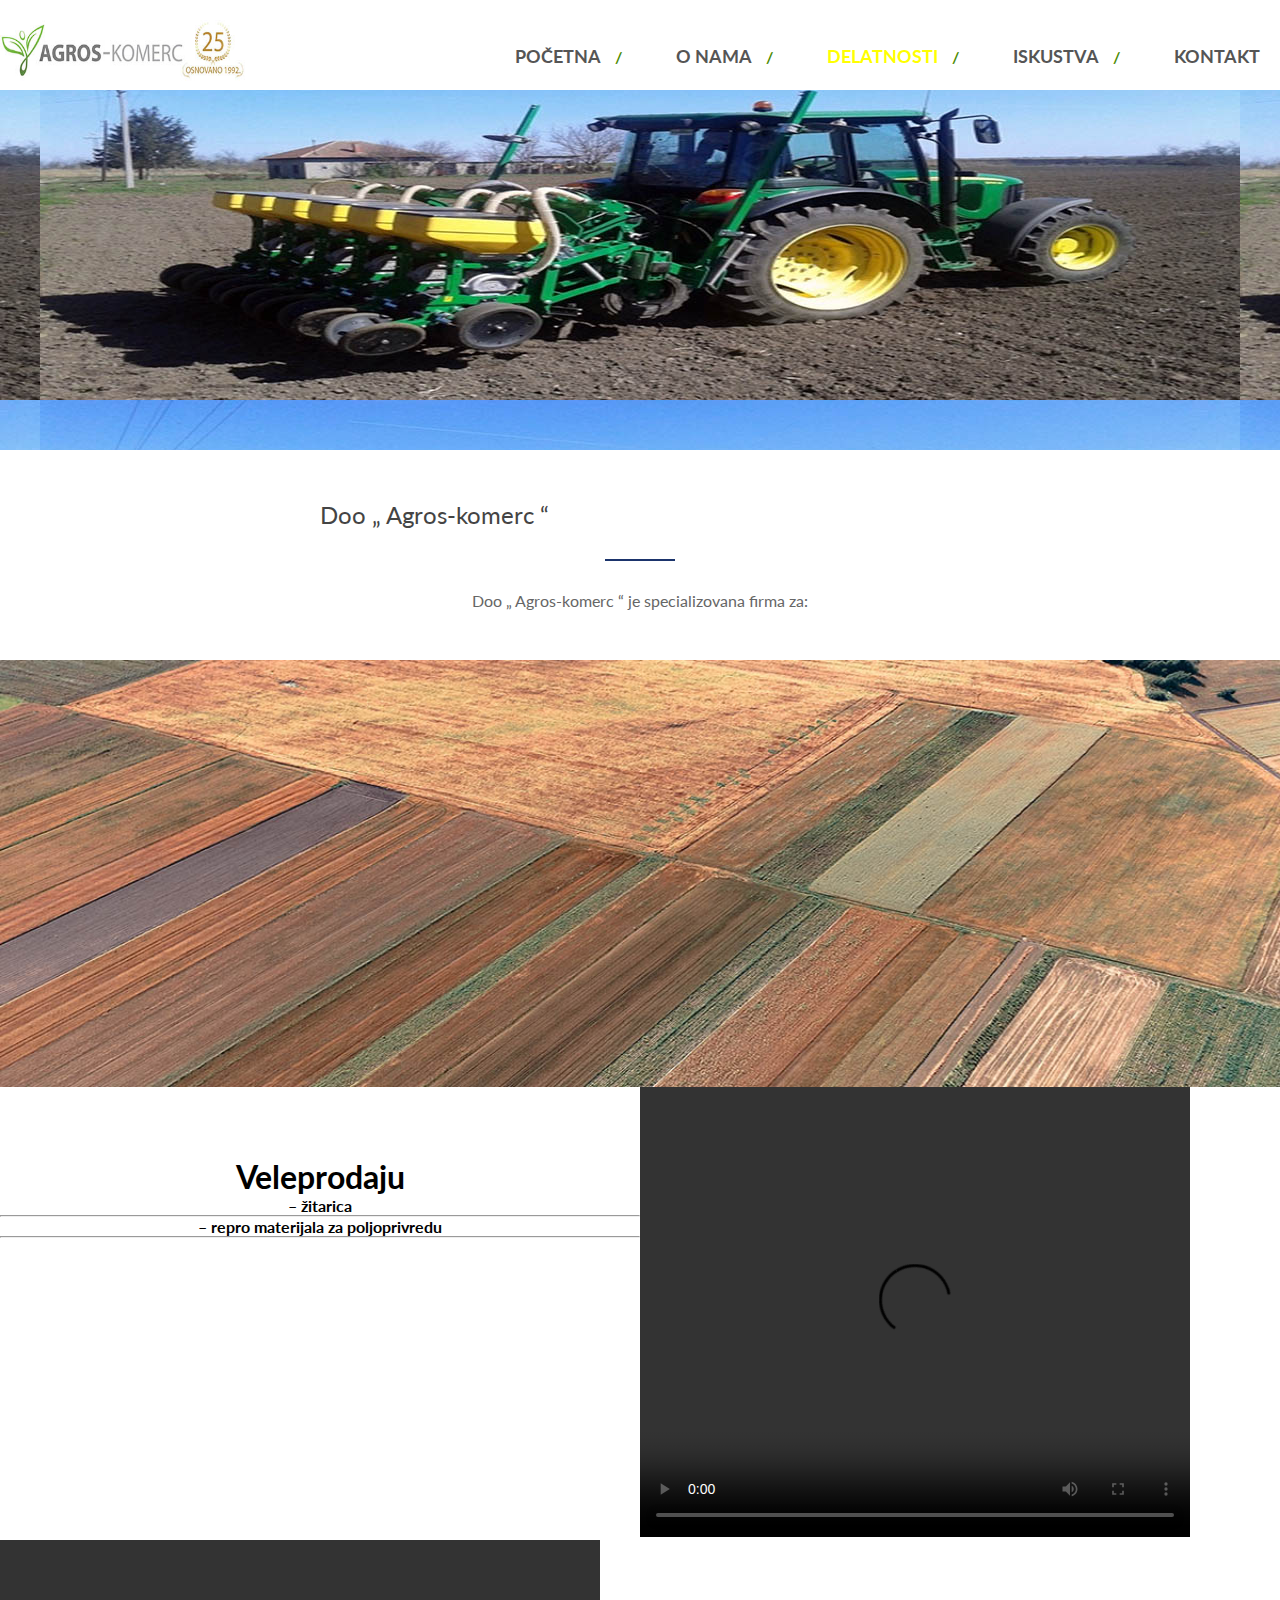
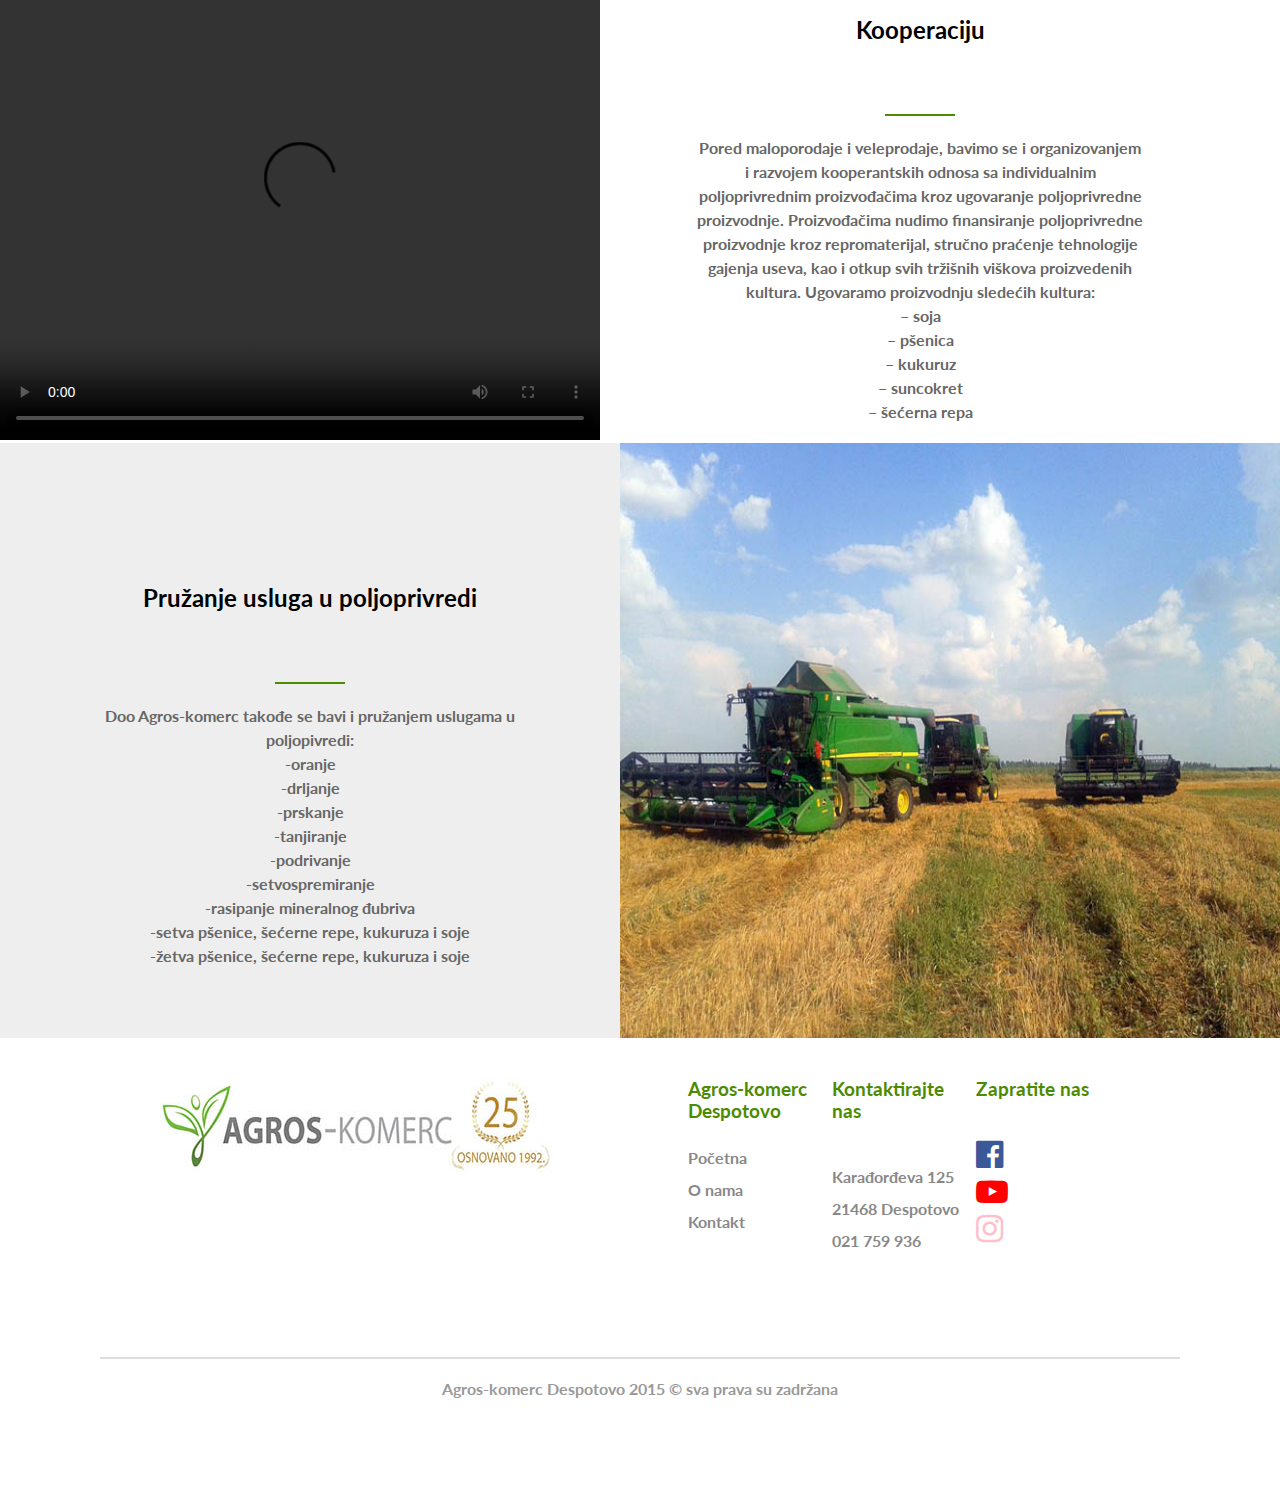
==== commit c95909df: "Update delatnost.html" ====
--- a/delatnost.html
+++ b/delatnost.html
@@ -8,7 +8,7 @@
 	<meta name="keywords" content="Agro,Komerc, Poljoprivredno preduzece,Poljoprivredne usluge, poljoprivredna apoteka, poljoprivredna mehanizacija, otkupom, prodajom, kooperacijom, repromaterijal, savetovanja, veleprodajom, maloprodajom, Despotovo">
 	<meta property="og:locale" content="sr_RS">
 	<meta property="og:type" content="website">
-	<meta property="og:title" content="Agros-Komerc">
+	<meta property="og:title" content="Agro Komerc">
 	<meta property="og:description" content="Ako su vam potrebne poljoprvivredne usluge, mehanizacija, otkup, prodaja tu smo za Vas poljoprivredno preduzece Agro Komerc">
 	<link rel="apple-touch-icon" sizes="120x120" href="favicons/apple-icon-120x120.png">
     	<link rel="icon" type="image/png" sizes="32x32" href="favicons/favicon-32x32.png">
@@ -33,7 +33,7 @@
 	<header>
 	 	<div class="wrapper">
 	        <div class="logo">
-	          <a href="naslovna.html">
+	          <a href="index.html">
 	            <img src="images/l1.jpg" alt="logo">
 	          </a>
 	        </div>
@@ -185,7 +185,7 @@
 						<h3>Agros-komerc Despotovo</h3>
 						<a href="index.html">Početna</a>
 						<a href="onama.html">O nama</a>
-						<a href="galerija.html">Galerija</a>
+						<a href="kontakt.html">Kontakt</a>
 					</div>
 			</div>
 		</div>
@@ -196,15 +196,17 @@
 		<p>Agros-komerc Despotovo 2015 © sva prava su zadržana</p>
 		</div>
 	</footer>
-		<script src="js/script.js"></script>
 		<!-- Global site tag (gtag.js) - Google Analytics -->
-<script async src="https://www.googletagmanager.com/gtag/js?id=UA-118593699-1"></script>
+<script async src="https://www.googletagmanager.com/gtag/js?id=UA-118660242-1"></script>
 <script>
   window.dataLayer = window.dataLayer || [];
   function gtag(){dataLayer.push(arguments);}
   gtag('js', new Date());
 
-  gtag('config', 'UA-118593699-1');
+  gtag('config', 'UA-118660242-1');
+</script>
+
+		<script src="js/script.js"></script>
 </script>
 
 </body>
